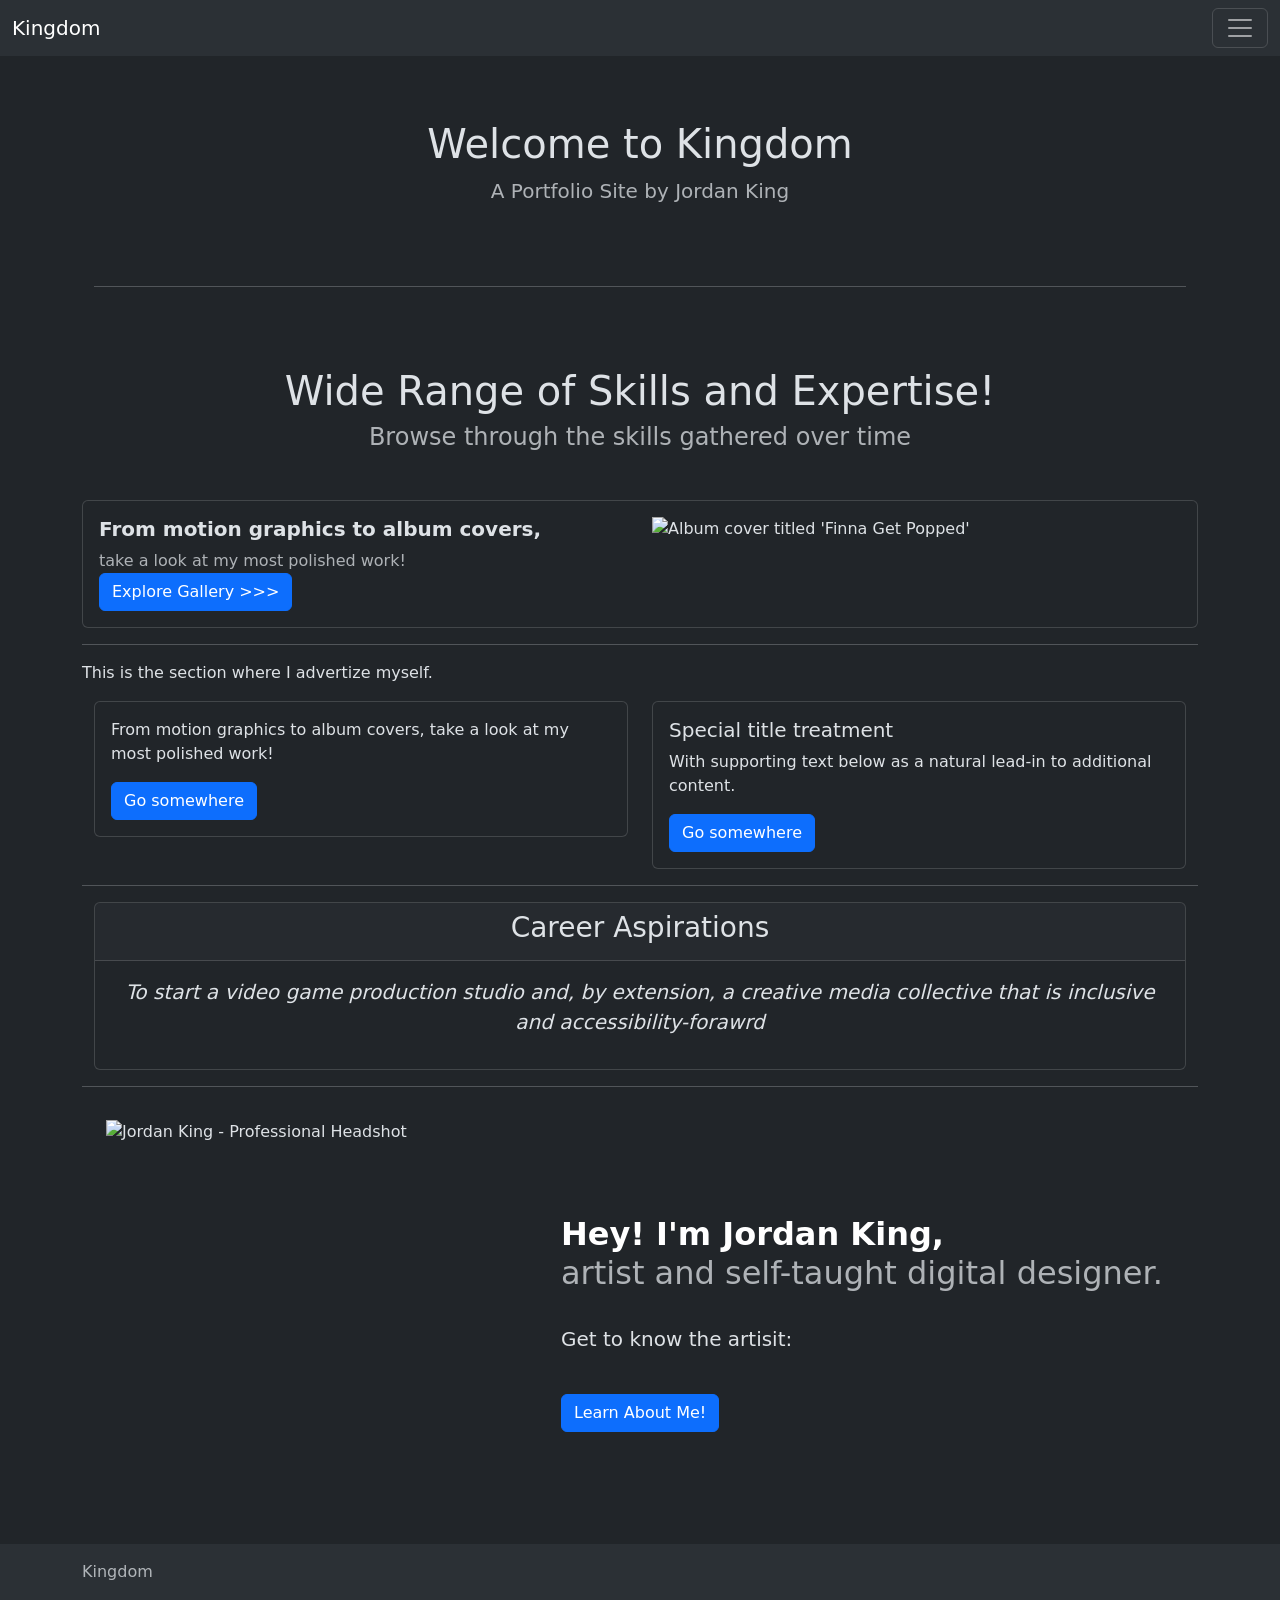
==== index.html @ 1e444df4 "Update index.html just committing shit til it look good ngl" ====
﻿<!DOCTYPE html>

<html lang="en" data-bs-theme="dark">
    <head>
        <meta charset="utf-8" />
        <meta name="viewport" content="width=device-width, initial-scale=1.0" />
        <title>Kingdom | Jordan King</title>
    
        <!--Bootstrap CSS and JS links here-->
        <link href="https://cdn.jsdelivr.net/npm/bootstrap@5.3.8/dist/css/bootstrap.min.css" rel="stylesheet" integrity="sha384-sRIl4kxILFvY47J16cr9ZwB07vP4J8+LH7qKQnuqkuIAvNWLzeN8tE5YBujZqJLB" crossorigin="anonymous">
        <script src="https://cdn.jsdelivr.net/npm/bootstrap@5.3.8/dist/js/bootstrap.bundle.min.js" integrity="sha384-FKyoEForCGlyvwx9Hj09JcYn3nv7wiPVlz7YYwJrWVcXK/BmnVDxM+D2scQbITxI" crossorigin="anonymous"></script>
    </head>
    <body>
        <!--HEADER-->
        <nav class="navbar bg-body-tertiary">
            <div class="container-fluid">
                <a class="navbar-brand" href="index.html">Kingdom</a>
    
                    <!--Disabled Link Code-->
                    <!--<li class="nav-item">
                        <a class="nav-link disabled" aria-disabled="true">Disabled</a>
                    </li>-->
    
            <!--Nav Dropdown Menu-->    
            <button class="navbar-toggler collapsed" type="button" data-bs-toggle="collapse" data-bs-target="#navbarsExample01" aria-controls="navbarsExample01" aria-expanded="false" aria-label="Toggle navigation">
                <span class="navbar-toggler-icon"></span> 
            </button>
                <div class="navbar-collapse collapse" id="navbarsExample01" style="">
                    <ul class="navbar-nav me-auto mb-2"> 
                        <li class="nav-item"> 
                            <a class="nav-link active" aria-current="page" href="index.html">Home</a> 
                        </li>
                        <li class="nav-item"> 
                            <a class="nav-link" href="gallery.html">Gallery</a> <!--Link gallery.html-->
                        </li>
                        <li class="nav-item"> 
                            <a class="nav-link" href="contact-me.html">Contact Me</a> <!--Link contact.html-->
                        </li>
                        <li class="nav-item"> 
                            <a class="nav-link" href="about-me.html">About Me</a> <!--Link aboutMe.html-->
                        </li>
                    </ul> 
                </div>
            </div>
        </nav>
    
        <!--MAIN-->
        <main class="flex-shrink-0">
            <section>
                <div class="container">
                    <!--Hero/Header-->
                    <section class="py-3 text-center container">
                        <div class="row py-lg-5">
                            <div class="col-lg-6 col-md-8 mx-auto">
                                <h1 class="fw-light">Welcome to Kingdom</h1>
                                <p class="lead text-body-secondary">
                                    A Portfolio Site by Jordan King
                                </p>
                            </div>
                        </div>
                        <hr class="featurette" />
                        
                    </section>
                        
                    <section>
                        <div class="container my-5">
                            <h1 class="text-center">Wide Range of Skills and Expertise!</h1>
                            <h4 class="text-center text-body-secondary">Browse through the skills gathered over time</h4>
                        </div>
                    </section>
    
                <!--Portfolio Gallery Redirect-->    
                <section>
                    <div class="card">
                        <div class="card-body">
                            <div class="row">
                                <div class="col-sm-6 mb-3 mb-sm-0">
                                    <h5 class="card-text">
                                        <strong>From motion graphics to album covers, </strong>
                                    </h5>
                                    <span class="text-body-secondary">
                                        take a look at my most polished work!
                                    </span>
                                    <br />
                                    <a href="gallery.html" class="btn btn-primary">Explore Gallery >>></a>
                                </div>
                                <div class="col-sm-6 mb-3 mb-sm-0">
                                    <div id="caroselGalleryPreview" class="carousel slide" data-bs-ride="carousel" data-bs-touch="false">
                                        <div class="carousel-inner">
                                            <div class="carousel-item active">
                                                <img width=50vw height=auto src="https://jordank7771.x02.me/i/finna_get_popped.png" 
                                                    class="d-block w-100" alt="Album cover titled 'Finna Get Popped'">
                                            </div>
                                            <div class="carousel-item">
                                                <video width=50vw height=100% muted autoplay>
                                                    <source src="https://jordank7771.x02.me/i/vb_concreteSlice_pu.mp4" type="video/mp4" 
                                                        class="d-block w-100" alt="Purdue Volleyball 2025 'Kill' Graphic">
                                                </video>
                                            </div>
                                            <div class="carousel-item">
                                                <img width=50vw height=auto src="https://jordank7771.x02.me/i/ashton_grads_land_CLEAN_002.jpg"
                                                    class="d-block w-100" alt="Ashton C. - Graduation Shoot">
                                            </div>
                                        </div>
                                    </div>
                                </div>
                            </div>
                        </div>
                    </div>
                    <hr class="featurette" />
                    
                </section> 
                <!---Contact/Hire Me Tease--->
                <section>
                    <p> This is the section where I advertize myself. </p>
    
                    <div class="container">
                        <div class="row">
                            <div class="col-sm-6 mb-3 mb-sm-0">
                                <div class="card">
                                    <div class="card-body">
                                        <p class="card-text">From motion graphics to album covers, take a look at my most polished work!</p>
                                        <a href="#" class="btn btn-primary">Go somewhere</a>
                                    </div>
                                </div>
                            </div>
                            <div class="col-sm-6">
                                <div class="card">
                                    <div class="card-body">
                                        <h5 class="card-title">Special title treatment</h5>
                                        <p class="card-text">With supporting text below as a natural lead-in to additional content.</p>
                                        <a href="#" class="btn btn-primary">Go somewhere</a>
                                    </div>
                                </div>
                            </div>
                        </div>
                    </div>   
                    <hr class="featurette" />
                </section>
                <!--CAREER ASPIRATIONS-->
                <section>
                    <div class="container-fluid">
                        <div class="card text-center">
                            <div class="card-header">
                                <h3>Career Aspirations</h3>
                            </div>
                            <div class="card-body">
                                <figure>
                                    <blockquote class="blockquote">
                                        <p>
                                            <i>
                                                To start a video game production studio and, by extension, a creative media collective that is inclusive and accessibility-forawrd
                                            </i>
                                        </p>
                                    </blockquote>
                                </figure>
                            </div>
                        </div>
                    </div>
                    <hr class="featurette" />
                    
                </section>
                <!--ABOUT ME ABV-->
                <section>
                    <div class="container py-3">
                        <div class="container-fluid">
                            <div class="row featurette">
                                <div class="col-md-5">
                                    <img src="https://jordank7771.x02.me/i/pro_headshot_pu.jpg" class="img-fluid" width="500" height="500" alt="Jordan King - Professional Headshot"/>
                                </div>
                                <div class="col-md-7 py-5 my-5">
                                    <h2 class="featurette-heading fw-normal text-body-emphasis">
                                        <strong>Hey! I'm Jordan King,</strong>
                                        <br />
                                        <span class="text-body-secondary">
                                            artist and self-taught digital designer.
                                        </span>
                                    </h2>
                                    <p class="lead py-4">
                                        Get to know the artisit:
                                    </p>
                                    <a href="about-me.html" class="btn btn-primary">
                                        Learn About Me!
                                    </a>
                                </div>
                            </div>
                        </div>
                    </div>
                </section>
            </div>
        </main>
    
        <!--FOOTER-->
        <footer class="footer mt-auto py-3 bg-body-tertiary">
            <div class="container">
                <span class="text-body-secondary">Kingdom</span>
            </div>
        </footer>
    
        <!--SCRIPTS-->
        <script src="https://cdn.jsdelivr.net/npm/bootstrap@5.3.8/dist/js/bootstrap.bundle.min.js" integrity="sha384-FKyoEForCGlyvwx9Hj09JcYn3nv7wiPVlz7YYwJrWVcXK/BmnVDxM+D2scQbITxI" crossorigin="anonymous"></script>
    </body>
</html>
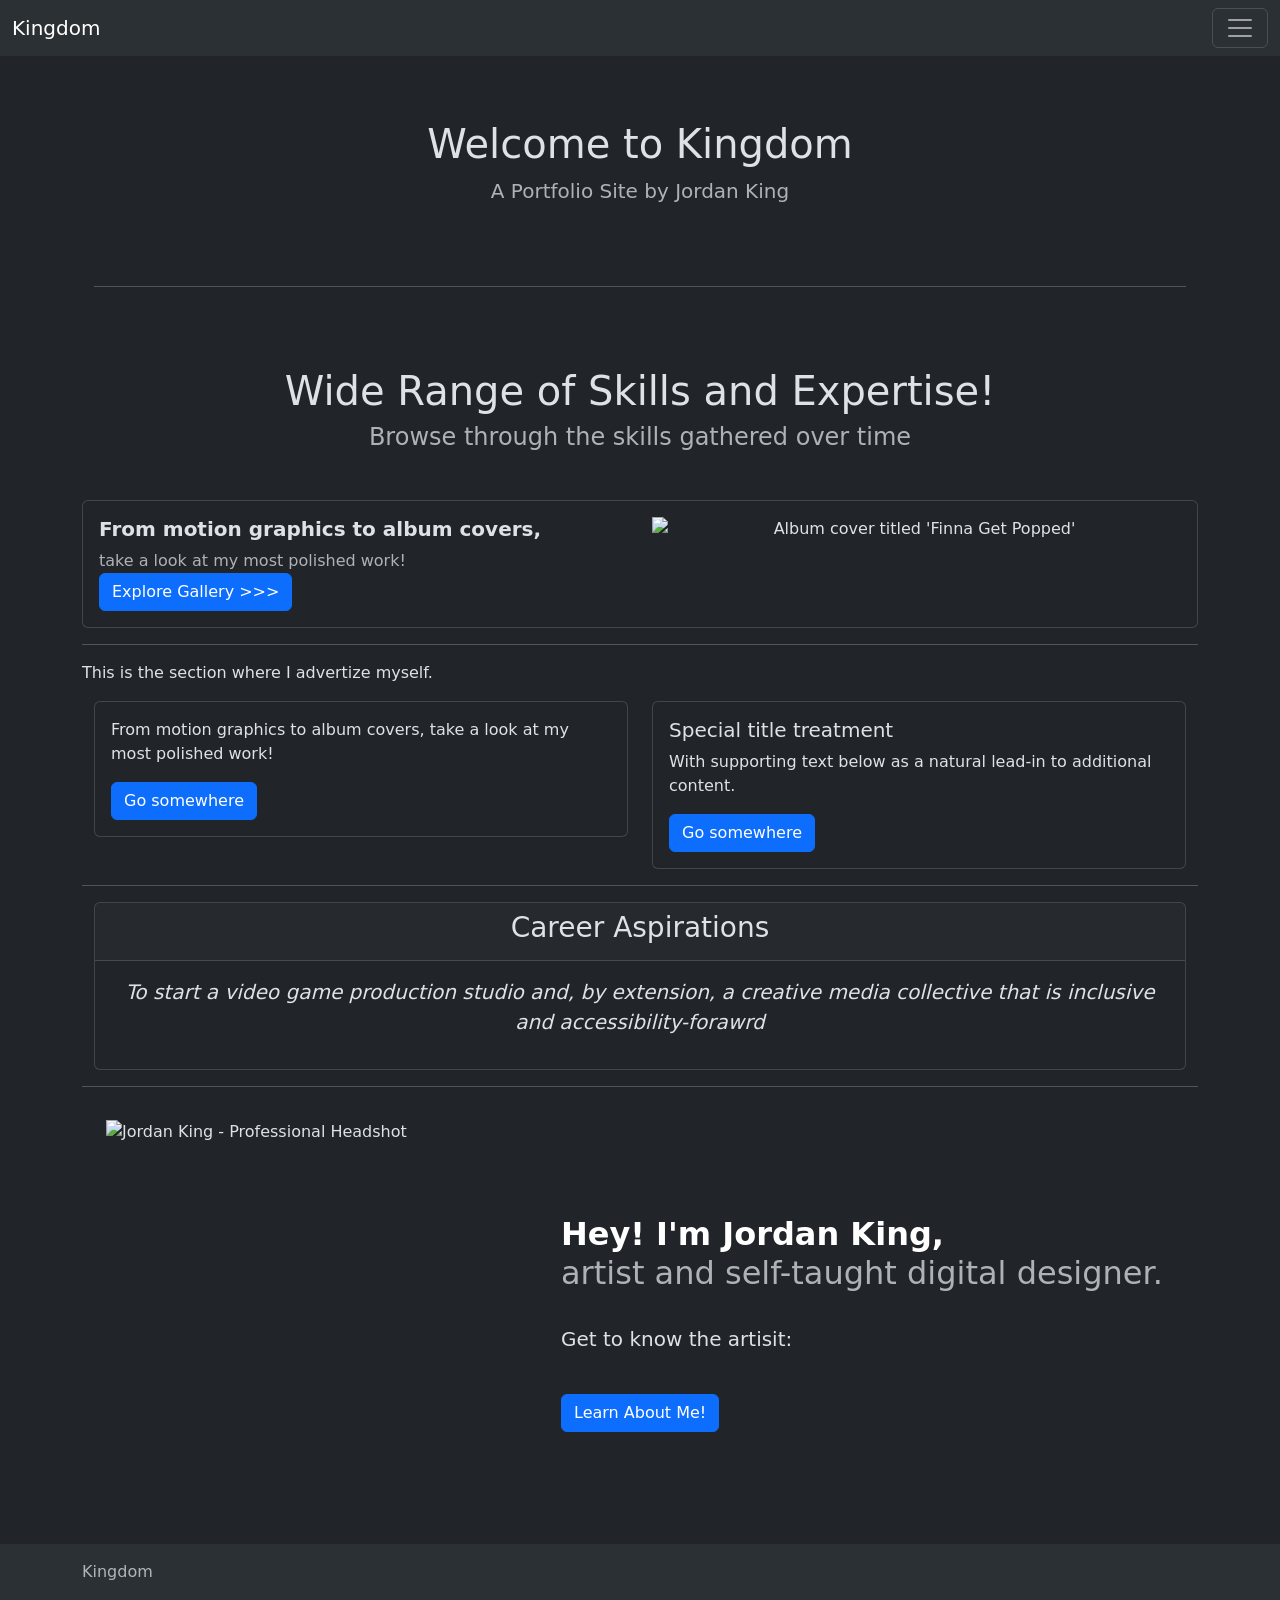
==== commit bfa3d498: "Update index.html" ====
--- a/index.html
+++ b/index.html
@@ -84,7 +84,7 @@
                                     <br />
                                     <a href="gallery.html" class="btn btn-primary">Explore Gallery >>></a>
                                 </div>
-                                <div class="col-sm-6 mb-3 mb-sm-0">
+                                <div class="col-sm-6 mb-3 mb-sm-0 text-center">
                                     <div id="caroselGalleryPreview" class="carousel slide" data-bs-ride="carousel" data-bs-touch="false">
                                         <div class="carousel-inner">
                                             <div class="carousel-item active">
@@ -92,7 +92,7 @@
                                                     class="d-block w-100" alt="Album cover titled 'Finna Get Popped'">
                                             </div>
                                             <div class="carousel-item">
-                                                <video width=50vw height=100% muted autoplay>
+                                                <video width=auto height=100vw muted autoplay loop>
                                                     <source src="https://jordank7771.x02.me/i/vb_concreteSlice_pu.mp4" type="video/mp4" 
                                                         class="d-block w-100" alt="Purdue Volleyball 2025 'Kill' Graphic">
                                                 </video>
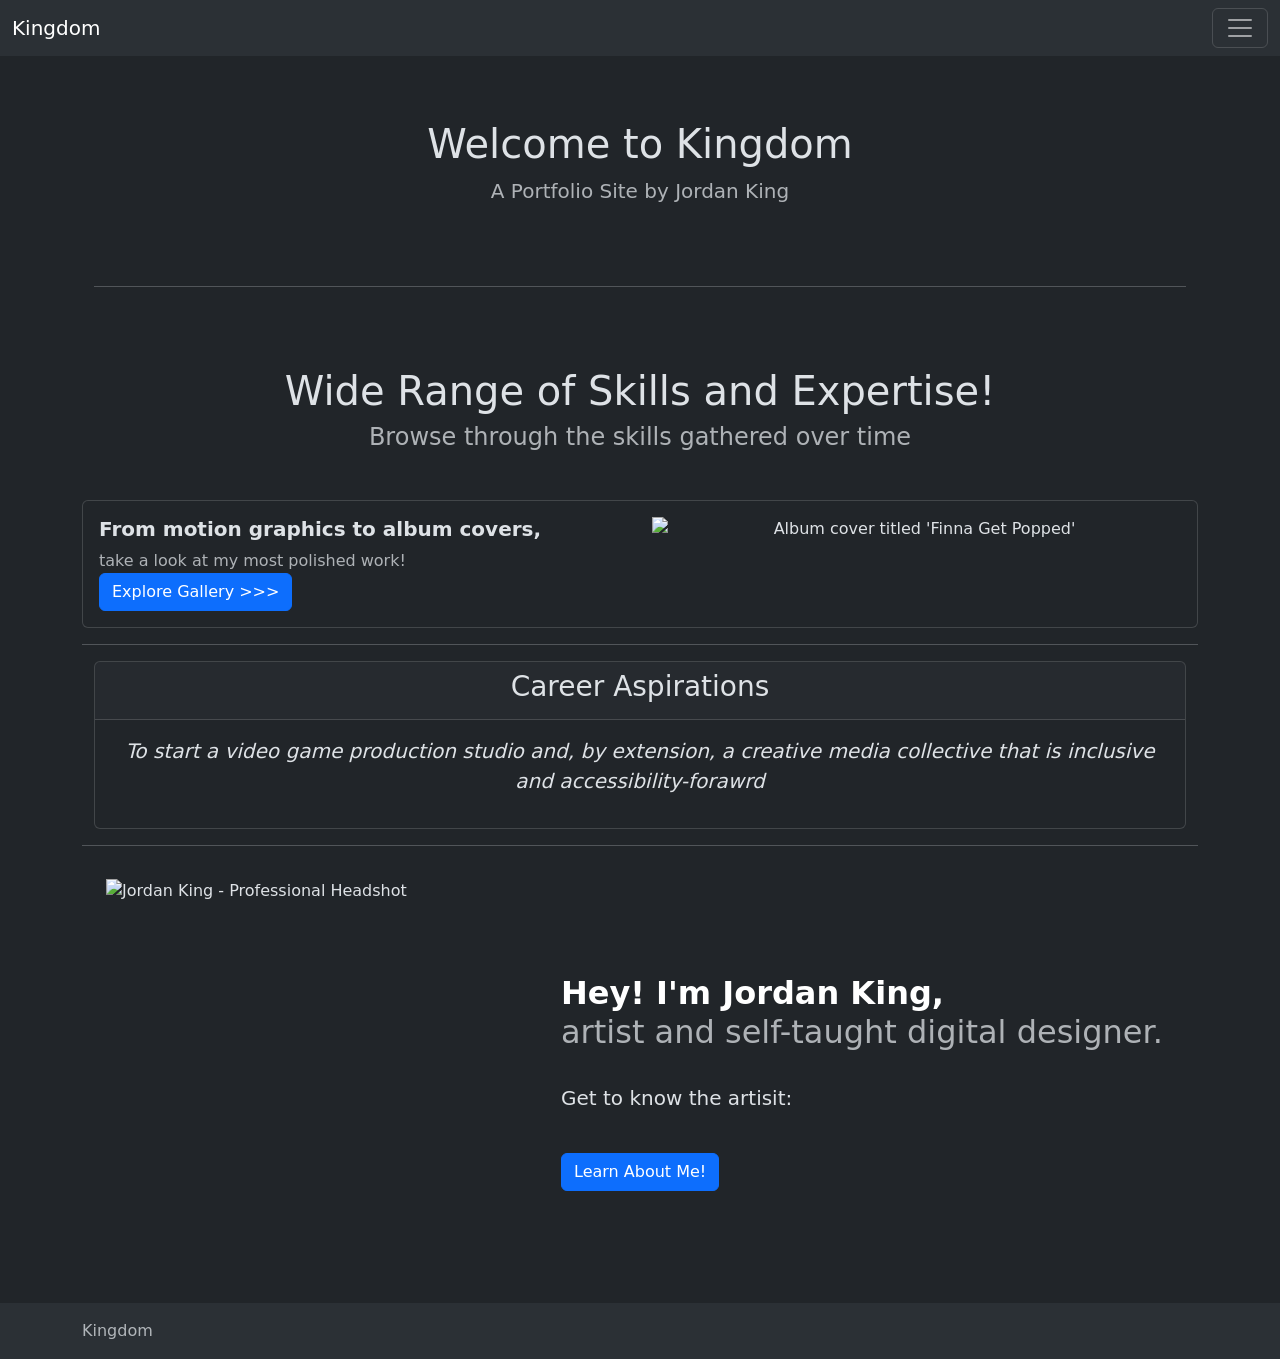
==== commit a29caf77: "Update index.html - deleted unnecessary section" ====
--- a/index.html
+++ b/index.html
@@ -4,11 +4,14 @@
     <head>
         <meta charset="utf-8" />
         <meta name="viewport" content="width=device-width, initial-scale=1.0" />
-        <title>Kingdom | Jordan King</title>
+        <title> Kingdom | Jordan King </title>
     
         <!--Bootstrap CSS and JS links here-->
         <link href="https://cdn.jsdelivr.net/npm/bootstrap@5.3.8/dist/css/bootstrap.min.css" rel="stylesheet" integrity="sha384-sRIl4kxILFvY47J16cr9ZwB07vP4J8+LH7qKQnuqkuIAvNWLzeN8tE5YBujZqJLB" crossorigin="anonymous">
         <script src="https://cdn.jsdelivr.net/npm/bootstrap@5.3.8/dist/js/bootstrap.bundle.min.js" integrity="sha384-FKyoEForCGlyvwx9Hj09JcYn3nv7wiPVlz7YYwJrWVcXK/BmnVDxM+D2scQbITxI" crossorigin="anonymous"></script>
+    
+        <!---My SCSS Link--->
+        <link href="/custom.scss" rel="stylesheet" >
     </head>
     <body>
         <!--HEADER-->
@@ -71,7 +74,7 @@
     
                 <!--Portfolio Gallery Redirect-->    
                 <section>
-                    <div class="card">
+                    <div id="gallery-tease-card" class="card">
                         <div class="card-body">
                             <div class="row">
                                 <div class="col-sm-6 mb-3 mb-sm-0">
@@ -110,33 +113,6 @@
                     <hr class="featurette" />
                     
                 </section> 
-                <!---Contact/Hire Me Tease--->
-                <section>
-                    <p> This is the section where I advertize myself. </p>
-    
-                    <div class="container">
-                        <div class="row">
-                            <div class="col-sm-6 mb-3 mb-sm-0">
-                                <div class="card">
-                                    <div class="card-body">
-                                        <p class="card-text">From motion graphics to album covers, take a look at my most polished work!</p>
-                                        <a href="#" class="btn btn-primary">Go somewhere</a>
-                                    </div>
-                                </div>
-                            </div>
-                            <div class="col-sm-6">
-                                <div class="card">
-                                    <div class="card-body">
-                                        <h5 class="card-title">Special title treatment</h5>
-                                        <p class="card-text">With supporting text below as a natural lead-in to additional content.</p>
-                                        <a href="#" class="btn btn-primary">Go somewhere</a>
-                                    </div>
-                                </div>
-                            </div>
-                        </div>
-                    </div>   
-                    <hr class="featurette" />
-                </section>
                 <!--CAREER ASPIRATIONS-->
                 <section>
                     <div class="container-fluid">
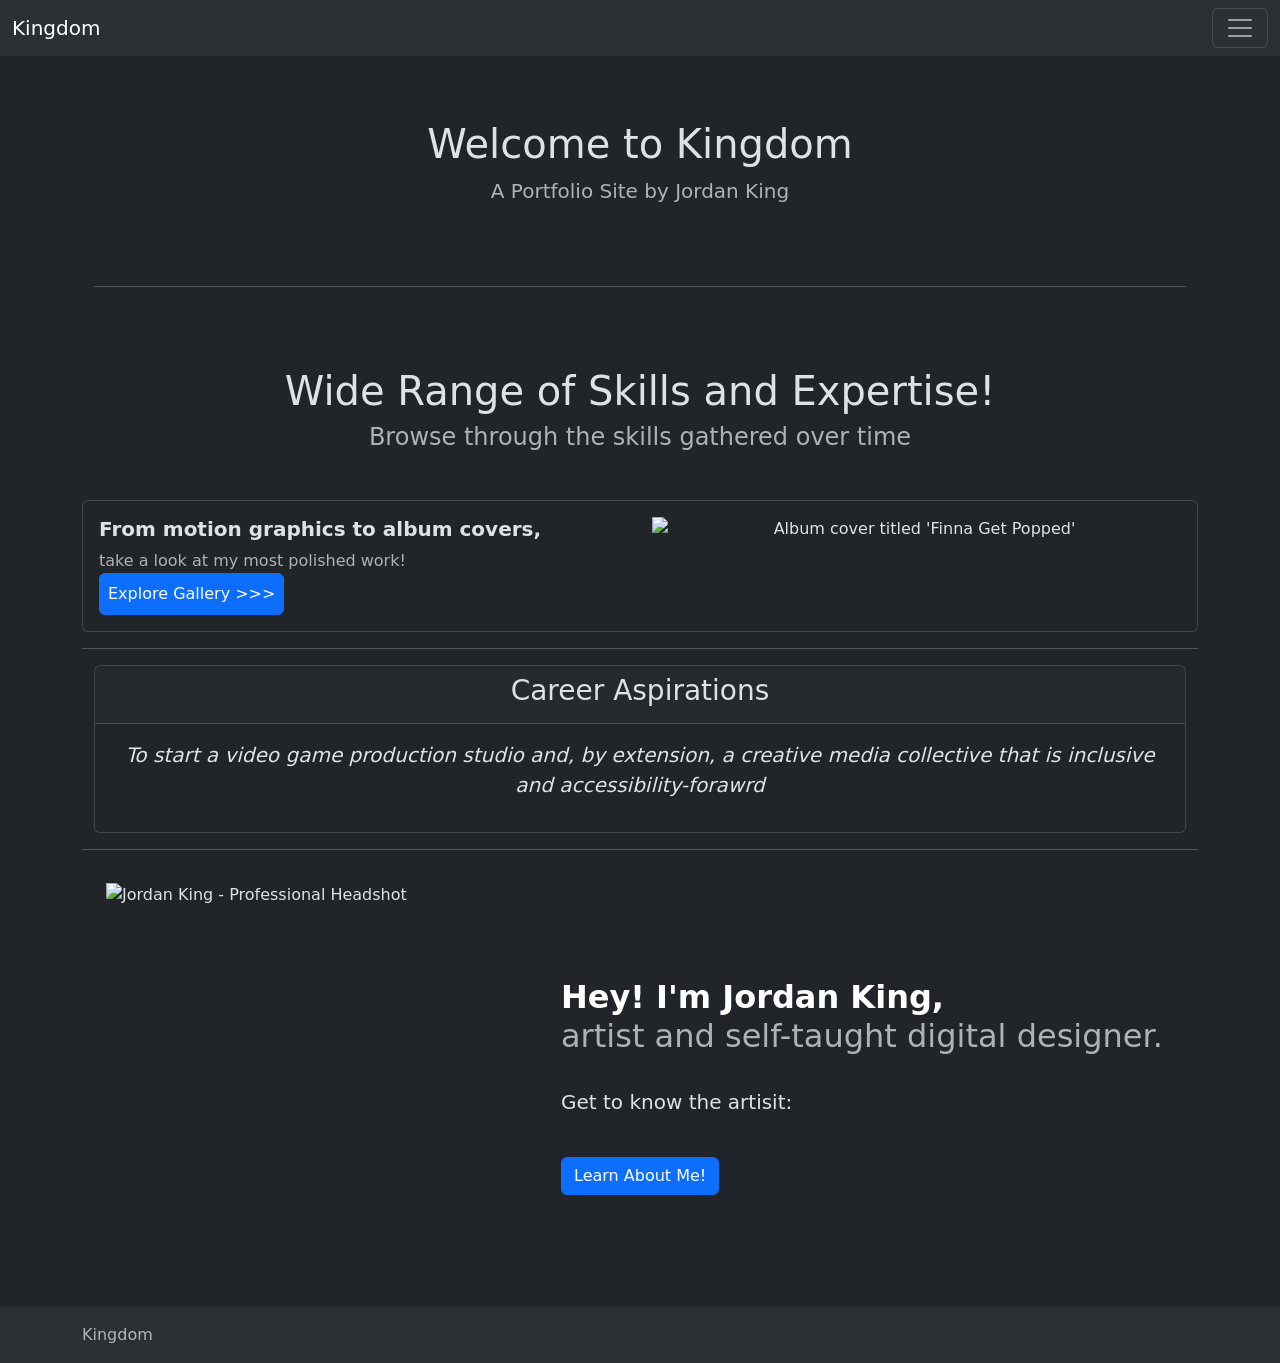
==== commit 48ed7e6e: "Update index.html" ====
--- a/index.html
+++ b/index.html
@@ -85,7 +85,7 @@
                                         take a look at my most polished work!
                                     </span>
                                     <br />
-                                    <a href="gallery.html" class="btn btn-primary">Explore Gallery >>></a>
+                                    <a href="gallery.html" class="btn btn-primary p-2">Explore Gallery >>></a>
                                 </div>
                                 <div class="col-sm-6 mb-3 mb-sm-0 text-center">
                                     <div id="caroselGalleryPreview" class="carousel slide" data-bs-ride="carousel" data-bs-touch="false">
@@ -95,7 +95,7 @@
                                                     class="d-block w-100" alt="Album cover titled 'Finna Get Popped'">
                                             </div>
                                             <div class="carousel-item">
-                                                <video width=auto height=100vw muted autoplay loop>
+                                                <video width=100% height=auto muted autoplay loop>
                                                     <source src="https://jordank7771.x02.me/i/vb_concreteSlice_pu.mp4" type="video/mp4" 
                                                         class="d-block w-100" alt="Purdue Volleyball 2025 'Kill' Graphic">
                                                 </video>
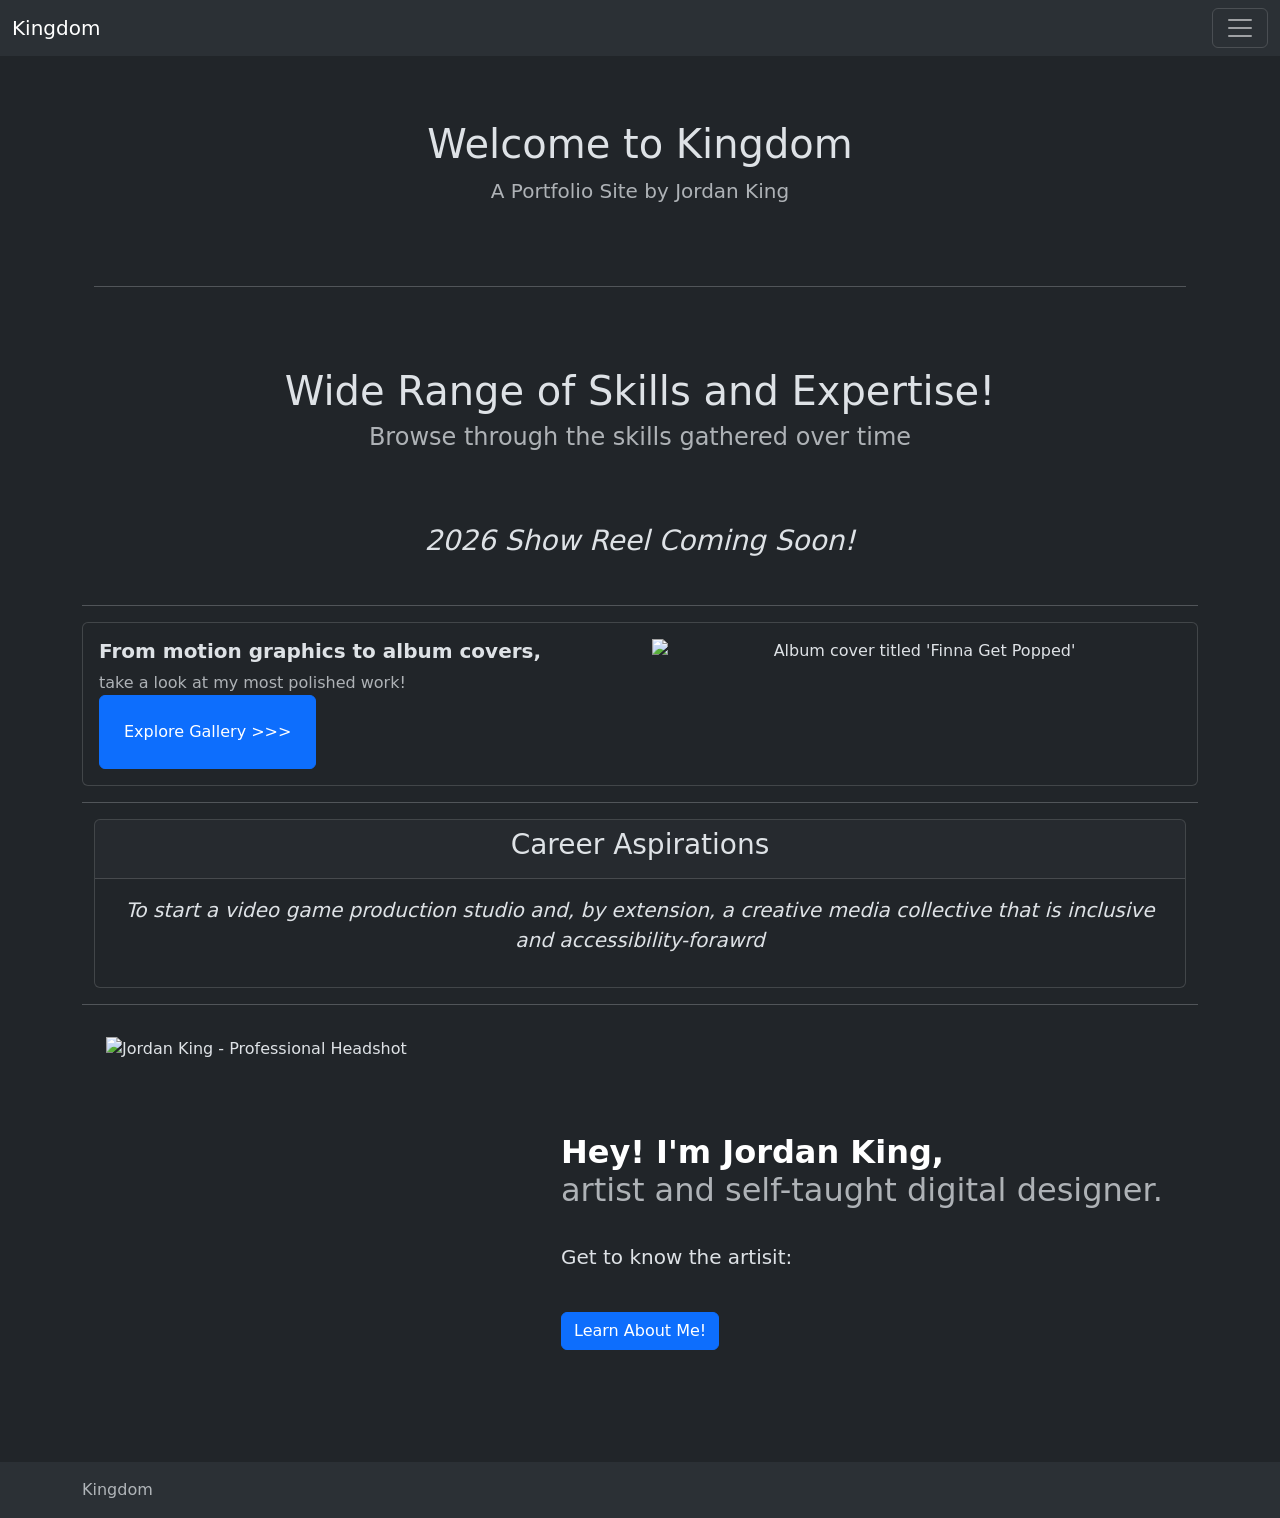
==== commit 75e7628f: "Update index.html" ====
--- a/index.html
+++ b/index.html
@@ -71,7 +71,14 @@
                             <h4 class="text-center text-body-secondary">Browse through the skills gathered over time</h4>
                         </div>
                     </section>
-    
+                <!---Show Reel Tease--->
+                <section>
+                    <div class="container-fluid text-center p-4">
+                        <h3><i> 2026 Show Reel Coming Soon! </i></h3>
+                    </div>
+                    <hr class="featurette">
+                    
+                </section>
                 <!--Portfolio Gallery Redirect-->    
                 <section>
                     <div id="gallery-tease-card" class="card">
@@ -85,7 +92,7 @@
                                         take a look at my most polished work!
                                     </span>
                                     <br />
-                                    <a href="gallery.html" class="btn btn-primary p-2">Explore Gallery >>></a>
+                                    <a href="gallery.html" class="btn btn-primary p-4">Explore Gallery >>></a>
                                 </div>
                                 <div class="col-sm-6 mb-3 mb-sm-0 text-center">
                                     <div id="caroselGalleryPreview" class="carousel slide" data-bs-ride="carousel" data-bs-touch="false">
